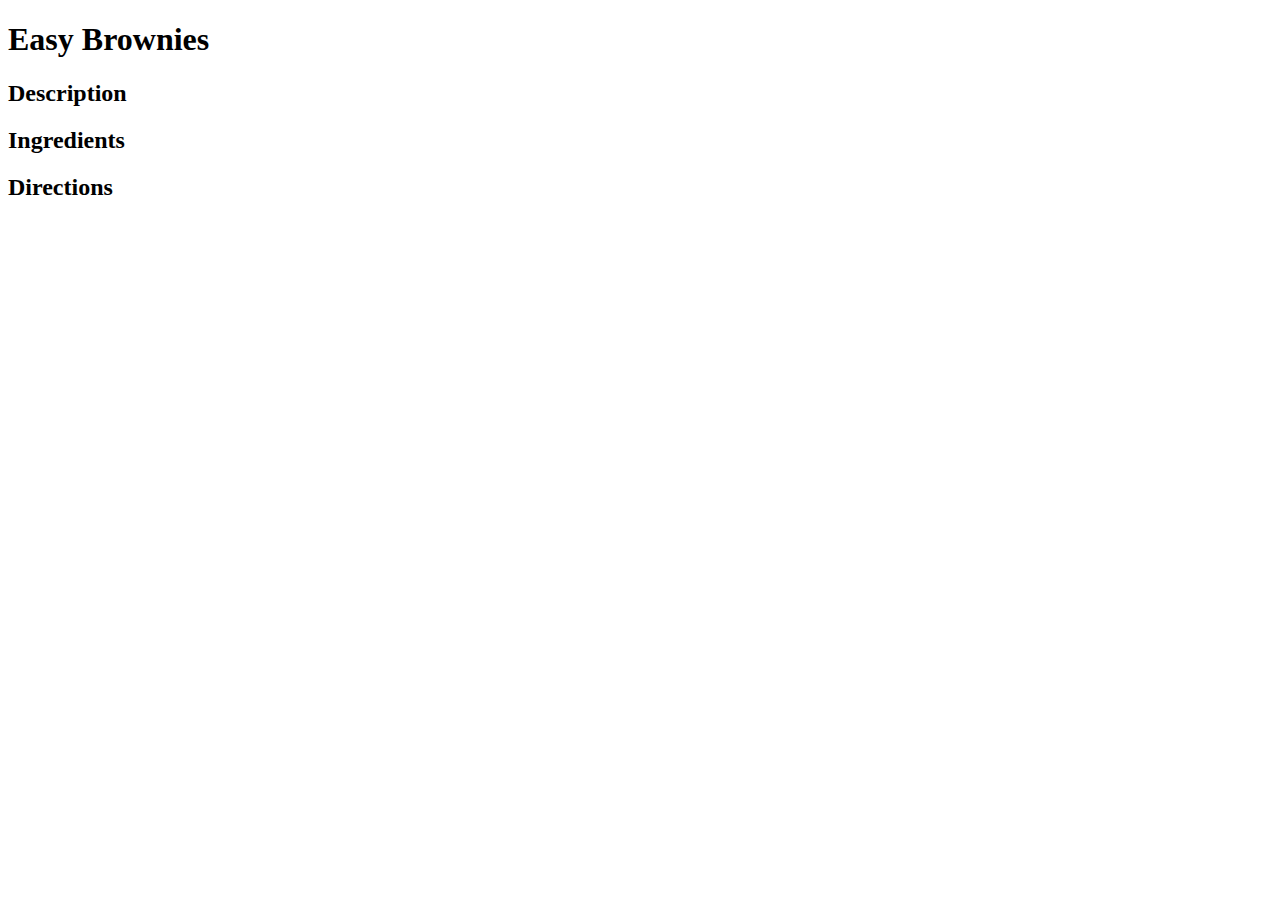
==== recipes/easy_brownies.html @ c75eaaa0 "add images for recipes and complete masala_dal.html" ====
<!DOCTYPE html>
<html lang="en">
<head>
    <meta charset="UTF-8">
    <meta name="viewport" content="width=device-width, initial-scale=1.0">
    <title>Easy Brownies</title>
</head>
<body>
    <h1>Easy Brownies</h1>
    <h2>Description</h2>
    <p></p>
    <h2>Ingredients</h2>
    <h2>Directions</h2>
</body>
</html>
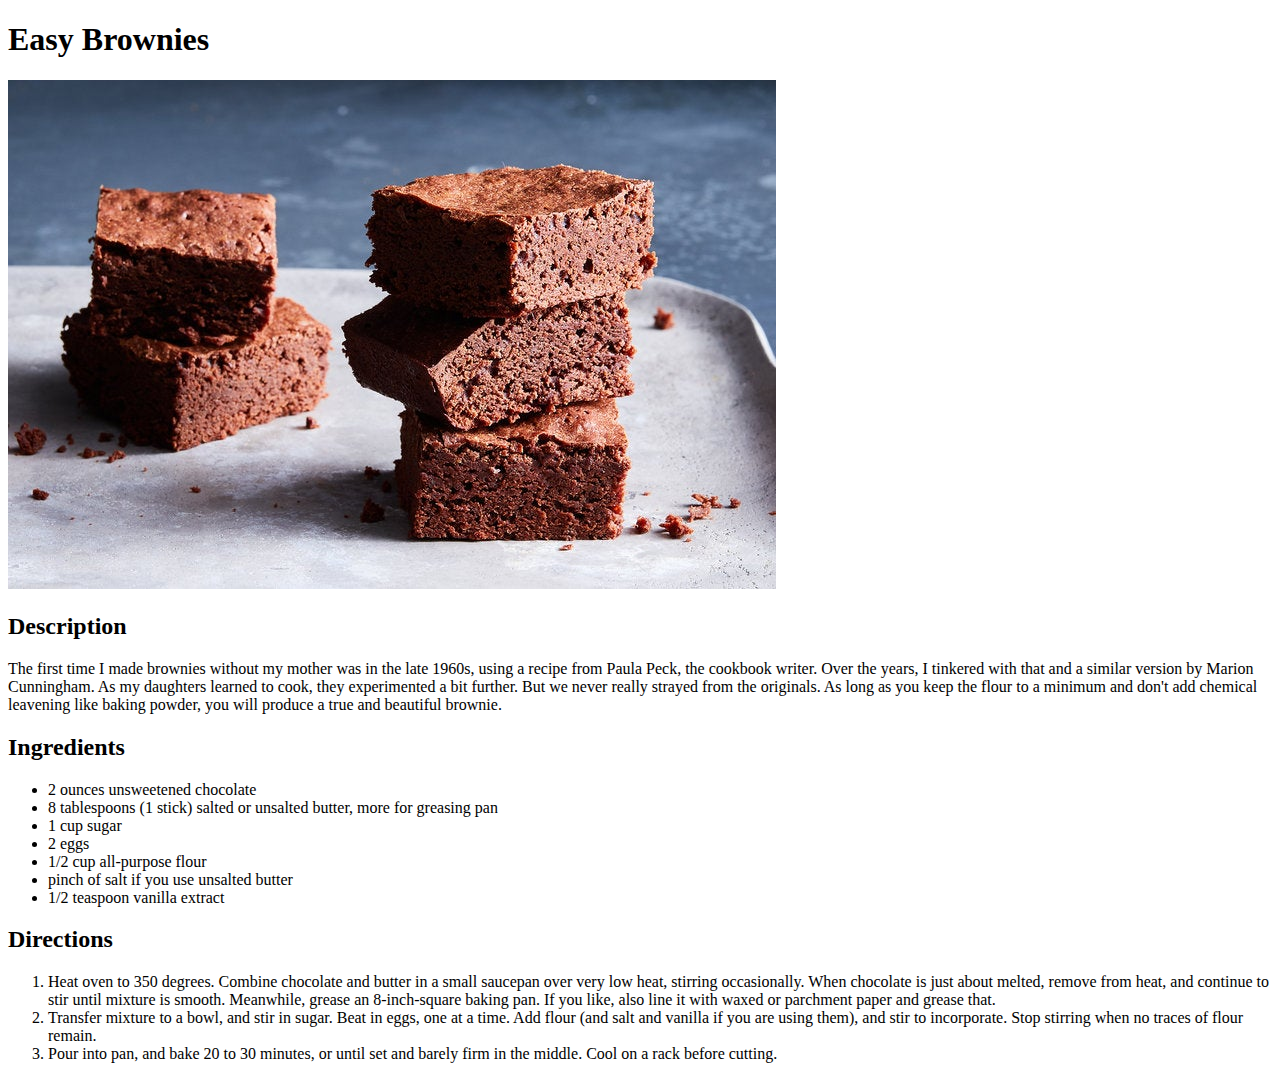
==== commit 73822132: "complete easy_brownies.html" ====
--- a/recipes/easy_brownies.html
+++ b/recipes/easy_brownies.html
@@ -7,9 +7,24 @@
 </head>
 <body>
     <h1>Easy Brownies</h1>
+    <img src="../images/brownies.jpg" alt="cut brownies on a plate">
     <h2>Description</h2>
-    <p></p>
+    <p>The first time I made brownies without my mother was in the late 1960s, using a recipe from Paula Peck, the cookbook writer. Over the years, I tinkered with that and a similar version by Marion Cunningham. As my daughters learned to cook, they experimented a bit further. But we never really strayed from the originals. As long as you keep the flour to a minimum and don't add chemical leavening like baking powder, you will produce a true and beautiful brownie.</p>
     <h2>Ingredients</h2>
+    <ul>
+        <li>2 ounces unsweetened chocolate</li>
+        <li>8 tablespoons (1 stick) salted or unsalted butter, more for greasing pan</li>
+        <li>1 cup sugar</li>
+        <li>2 eggs</li>
+        <li>1/2 cup all-purpose flour</li>
+        <li>pinch of salt if you use unsalted butter</li>
+        <li>1/2 teaspoon vanilla extract</li>
+    </ul>
     <h2>Directions</h2>
+    <ol>
+        <li>Heat oven to 350 degrees. Combine chocolate and butter in a small saucepan over very low heat, stirring occasionally. When chocolate is just about melted, remove from heat, and continue to stir until mixture is smooth. Meanwhile, grease an 8-inch-square baking pan. If you like, also line it with waxed or parchment paper and grease that.</li>
+        <li>Transfer mixture to a bowl, and stir in sugar. Beat in eggs, one at a time. Add flour (and salt and vanilla if you are using them), and stir to incorporate. Stop stirring when no traces of flour remain.</li>
+        <li>Pour into pan, and bake 20 to 30 minutes, or until set and barely firm in the middle. Cool on a rack before cutting.</li>
+    </ol>
 </body>
 </html>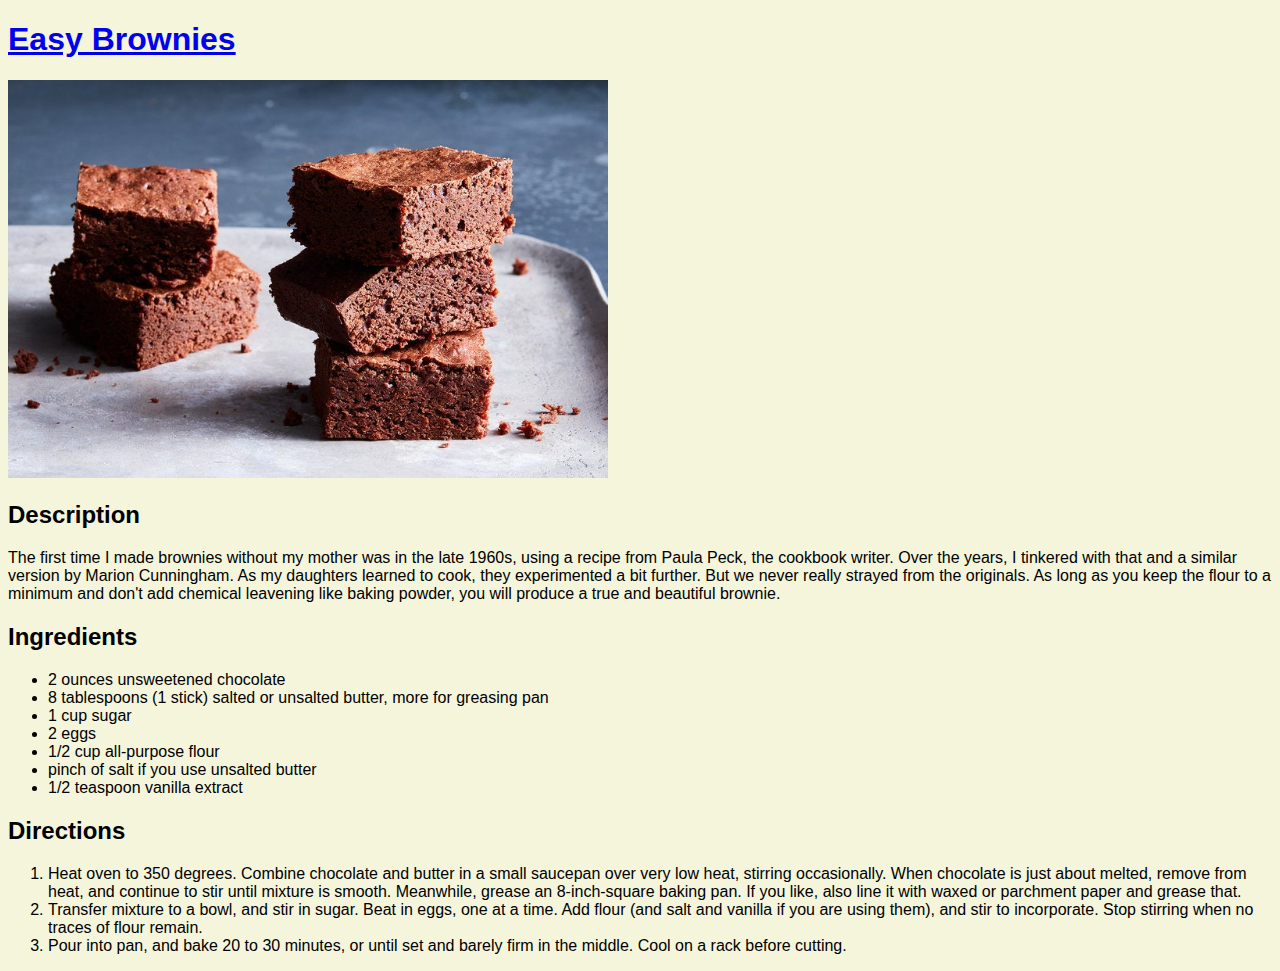
==== commit e68e9775: "link index.html to recipe pages" ====
--- a/recipes/easy_brownies.html
+++ b/recipes/easy_brownies.html
@@ -4,9 +4,10 @@
     <meta charset="UTF-8">
     <meta name="viewport" content="width=device-width, initial-scale=1.0">
     <title>Easy Brownies</title>
+    <link rel="stylesheet" href="../style.css">
 </head>
 <body>
-    <h1>Easy Brownies</h1>
+    <h1><a href="../index.html">Easy Brownies</a></h1>
     <img src="../images/brownies.jpg" alt="cut brownies on a plate">
     <h2>Description</h2>
     <p>The first time I made brownies without my mother was in the late 1960s, using a recipe from Paula Peck, the cookbook writer. Over the years, I tinkered with that and a similar version by Marion Cunningham. As my daughters learned to cook, they experimented a bit further. But we never really strayed from the originals. As long as you keep the flour to a minimum and don't add chemical leavening like baking powder, you will produce a true and beautiful brownie.</p>
--- a/style.css
+++ b/style.css
@@ -0,0 +1,10 @@
+* {
+    background-color: beige;
+    font-family: Helvetica, Arial, sans-serif;
+    font-size: 2.5 rem;
+}
+
+img {
+    max-width: 600px;
+    height: auto;
+}